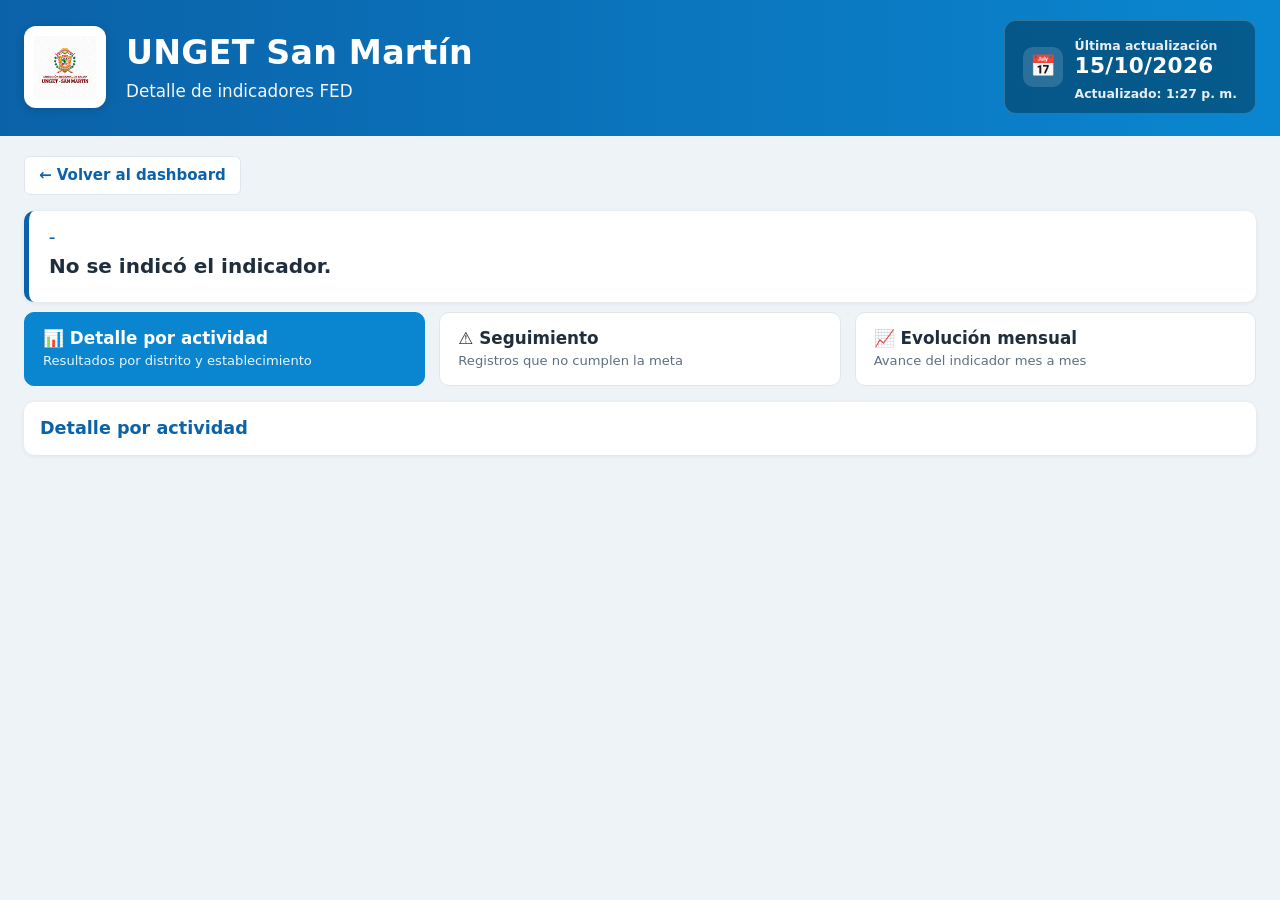
==== detalle.html @ 265273da "Initial commit" ====
<!DOCTYPE html>
<html lang="es">
<head>
<meta charset="utf-8">
<meta name="viewport" content="width=device-width, initial-scale=1, viewport-fit=cover">
<title>Detalle del indicador · UNGET San Martín</title>
<link rel="stylesheet" href="estilos.css?v=12">
</head>
<body>
<header>
  <div class="hwrap">
    <div class="logo"><img src="logo-unget.jpg" alt="UNGET San Martín"></div>
    <div>
      <h1>UNGET San Martín</h1>
      <p>Detalle de indicadores FED</p>
    </div>
  </div>
</header>

<main>
  <a class="volver" id="volver" href="index.html">← Volver al dashboard</a>

  <section class="cab-ind">
    <small id="dCodigo">–</small>
    <h2 id="dNombre">Cargando…</h2>
    <p id="dResumen"></p>
  </section>
  <p class="filtro-activo" id="dFiltro"></p>

  <div class="tabs" role="tablist">
    <button class="tab" role="tab" id="tab-actividad" aria-selected="true" data-tab="actividad">
      <b>📊 Detalle por actividad</b><span>Resultados por distrito y establecimiento</span></button>
    <button class="tab" role="tab" id="tab-seguimiento" aria-selected="false" data-tab="seguimiento">
      <b>⚠️ Seguimiento</b><span>Registros que no cumplen la meta</span></button>
    <button class="tab" role="tab" id="tab-evolucion" aria-selected="false" data-tab="evolucion">
      <b>📈 Evolución mensual</b><span>Avance del indicador mes a mes</span></button>
  </div>

  <section class="tabla-card" role="tabpanel">
    <div class="cab"><h2 id="tTitulo">Detalle por actividad</h2><span class="contador" id="tContador"></span></div>
    <div class="scroll" id="tCont"></div>
  </section>
</main>

<script src="comun.js?v=12"></script>
<script>
const q = new URLSearchParams(location.search);
const COD = q.get("indicador");
const F = {periodo:q.get("periodo"), ubigeo:q.get("ubigeo"), microred:q.get("microred")};
let pestaña = "actividad", base = [];

/* ---------- Reporte nominal (solo en tu PC) ----------
   exportar_nominal.ps1 deja privado/<CODIGO>_nominal.csv (cumplen y no cumplen).
   Esa carpeta no se sube a GitHub, así que en la web publicada
   los botones de descarga no aparecen. */
const ES_LOCAL = /^(localhost|127\.0\.0\.1|\[::1\])$/.test(location.hostname);
let NOM = null, NC = {};
let LISTAS = [];                       // personas por fila de la tabla actual
const normal = t => String(t ?? "").normalize("NFD").replace(/[\u0300-\u036f]/g, "").toUpperCase().trim();
const colDe = (cols, ...res) => { for (const re of res){ const c = cols.find(x => re.test(x)); if (c) return c; } return null; };

async function cargarNominal(){
  if (!ES_LOCAL) return;
  try{
    let r = await fetch(`privado/${encodeURIComponent(COD)}_nominal.csv`, {cache:"no-store"});
    if (!r.ok) r = await fetch(`privado/${encodeURIComponent(COD)}_no_cumplen.csv`, {cache:"no-store"});
    if (!r.ok) return;
    NOM = parseCSV(await r.text(), true);
    if (!NOM.length){ NOM = null; return; }
    const cols = Object.keys(NOM[0]);
    NC = {
      ubi:  colDe(cols, /^ubigeo$/i, /ubigeo/i),
      dist: colDe(cols, /^distrito$/i, /distrito/i),
      per:  colDe(cols, /^(periodo|mes|anio_mes|aniomes)$/i, /fecha_parto/i, /^fecha/i),
      doc:  cols.filter(c => /doc|dni/i.test(c)),
      cond: colDe(cols, /^condicion$/i, /condicion/i)
    };
    // Columna con el código del establecimiento (para indicadores por EESS)
    const ren = new Set(DATOS.filter(r => r.codigo === COD && r.renaes).map(r => +r.renaes));
    NC.eess = ren.size ? cols.filter(c => /renaes|eess|establec|codigo_unico|cod_local|co_local/i.test(c))
                              .find(c => NOM.some(p => ren.has(+p[c]))) || null : null;
  } catch(_){ NOM = null; }
}
function mesDe(v){
  v = String(v ?? "").trim();
  let m;
  if ((m = /^(\d{4})-(\d{2})/.exec(v))) return `${m[1]}-${m[2]}`;
  if ((m = /^(\d{4})(\d{2})$/.exec(v))) return `${m[1]}-${m[2]}`;
  if ((m = /^(\d{1,2})\/(\d{1,2})\/(\d{4})/.exec(v))) return `${m[3]}-${m[2].padStart(2,"0")}`;
  if ((m = /^(\d{1,2})$/.exec(v))) return "MES-" + m[1].padStart(2, "0");
  return null;
}
function personasDe(r){
  if (!NOM) return [];
  const nomDistrito = normal(String(r.distrito).replace(/^\d+\s*/, ""));
  return NOM.filter(p => {
    let okD = true;
    if (r.renaes && NC.eess) okD = +p[NC.eess] === +r.renaes;      // indicador por establecimiento
    else if (NC.ubi) okD = String(p[NC.ubi]).trim().startsWith(r.ubigeo);
    else if (NC.dist){ const v = normal(p[NC.dist]); okD = v.startsWith(r.ubigeo) || (nomDistrito && v.includes(nomDistrito)); }
    if (!okD) return false;
    if (!NC.per) return true;
    const m = mesDe(p[NC.per]);
    if (!m) return true;
    return m.startsWith("MES-") ? m.slice(4) === r.periodo.slice(5) : m === r.periodo;
  });
}
function descargar(personas, nombre){
  if (!personas.length){ alert("No hay personas para descargar en esta fila."); return; }
  if (NC.cond) personas = [...personas].sort((a, b) => (/^no/i.test(b[NC.cond]) ? 1 : 0) - (/^no/i.test(a[NC.cond]) ? 1 : 0));
  const cols = Object.keys(personas[0]);
  const celda = v => { v = String(v ?? ""); return /[;"\r\n]/.test(v) ? `"${v.replace(/"/g, '""')}"` : v; };
  const valor = (p, c) => NC.doc.includes(c) && p[c] ? `="${p[c]}"` : celda(p[c]);   // DNI como texto
  const texto = "\uFEFF" + [cols.map(celda).join(";"), ...personas.map(p => cols.map(c => valor(p, c)).join(";"))].join("\r\n");
  const a = document.createElement("a");
  a.href = URL.createObjectURL(new Blob([texto], {type:"text/csv;charset=utf-8"}));
  a.download = nombre.replace(/[^\w.-]+/g, "_") + ".csv";
  document.body.appendChild(a); a.click(); a.remove();
  setTimeout(() => URL.revokeObjectURL(a.href), 1000);
}
// Columna "Reporte" + botón "Descargar todos" para cualquier tabla de filas
function conReporte(rs, cab, fila, vacio){
  LISTAS = NOM ? rs.map(personasDe) : [];
  const todas = LISTAS.flat();
  const c = NOM ? [...cab, ["Reporte"]] : cab;
  const cuerpo = rs.map((r, i) => `<tr>${fila(r)}${NOM ? `<td>${btnRep(i, LISTAS[i].length, LISTAS[i])}</td>` : ""}</tr>`).join("")
    || `<tr><td colspan="${c.length}">${vacio}</td></tr>`;
  tCont.onclick = e => {
    const b = e.target.closest(".btn-rep"); if (!b) return;
    const filtroTxt = [F.periodo || "todos_meses", F.ubigeo || "", F.microred || ""].filter(Boolean).join("_");
    if (b.dataset.i === "todo") descargar(todas, `nominal_${COD}_${filtroTxt}`);
    else { const r = rs[+b.dataset.i]; descargar(LISTAS[+b.dataset.i], `nominal_${COD}_${nomDist(r)}${r.eess ? "_" + r.eess : ""}_${r.periodo}`); }
  };
  return (NOM ? `<div class="barra-rep"><span class="local">Solo en tu PC · no se publica</span>
      <button type="button" class="btn-rep todo" data-i="todo">⬇ Descargar todos (${fN(todas.length)})</button></div>` : "")
    + tabla(c, cuerpo);
}
const cuentaNo = l => NC.cond ? l.filter(p => /^no/i.test(p[NC.cond])).length : null;
const btnRep = (i, k, l) => `<button type="button" class="btn-rep" data-i="${i}" title="Descargar personas (cumplen y no cumplen)">⬇ ${fN(k)}${l && cuentaNo(l) != null ? ` · ✘${fN(cuentaNo(l))}` : ""}</button>`;
const enFiltro = r => r.codigo === COD &&
  (!F.ubigeo || r.ubigeo === F.ubigeo) && (!F.microred || r.mr === F.microred);
const enPeriodo = r => !F.periodo || r.periodo === F.periodo;
const orden = (a, b) => b.periodo.localeCompare(a.periodo) || a.distrito.localeCompare(b.distrito) || a.eess.localeCompare(b.eess);

function tabla(cab, filas){
  return `<table><thead><tr>${cab.map(([t, n]) => `<th${n ? ' class="n"' : ""}>${t}</th>`).join("")}</tr></thead><tbody>${filas}</tbody></table>`;
}

function render(){
  const ind = indDe(COD);
  document.querySelectorAll(".tab").forEach(t => t.setAttribute("aria-selected", t.dataset.tab === pestaña));
  let html = "", n = 0;

  if (pestaña === "actividad"){
    const rs = base.filter(enPeriodo).sort(orden); n = rs.length;
    tTitulo.textContent = "Detalle por actividad";
    html = conReporte(rs, [["Distrito"],["EESS"],["MicroRed"],["Periodo"],["Numerador",1],["Denominador",1],["% Cumplimiento",1],["Estado"],["Grano"]],
      r => `<td>${esc(nomDist(r))}</td><td>${esc(r.eess || "-")}</td><td>${esc(r.microred || "-")}</td>
        <td>${fPer(r.periodo)}</td><td class="n">${fN(r.n)}</td><td class="n">${fN(r.d)}</td><td class="n">${fP(avance(r))}</td>
        <td>${pill(estado(avance(r), ind))}</td><td>${r.eess ? "EESS" : "Distrito"}</td>`, "Sin registros.");
  }

  if (pestaña === "seguimiento"){
    const rs = base.filter(enPeriodo)
      .map(r => ({...r, e: estado(avance(r), ind)}))
      .filter(r => r.e === "nocumple" || r.e === "proceso")
      .sort((a, b) => (avance(a) ?? 0) - (avance(b) ?? 0) || orden(a, b));
    n = rs.length;
    tTitulo.textContent = "Seguimiento: registros que no cumplen";
    html = conReporte(rs, [["Distrito"],["Ubigeo"],["EESS"],["MicroRed"],["Periodo"],["Numerador",1],["Denominador",1],["% Cumplimiento",1],["Estado"]],
      r => `<td>${esc(nomDist(r))}</td><td>${esc(r.ubigeo)}</td><td>${esc(r.eess || "-")}</td><td>${esc(r.microred || "-")}</td>
        <td>${fPer(r.periodo)}</td><td class="n">${fN(r.n)}</td><td class="n">${fN(r.d)}</td><td class="n">${fP(avance(r))}</td>
        <td>${pill(r.e)}</td>`, "Todos los registros cumplen la meta.");
  }

  if (pestaña === "evolucion"){
    tCont.onclick = null;
    const per = [...new Set(base.map(r => r.periodo))].sort();
    n = per.length;
    tTitulo.textContent = "Evolución mensual";
    const hayMeta = ind.meta != null, desc = esDesc(ind);
    const textoMeta = hayMeta ? `${desc ? "≤ " : ""}${fP(ind.meta)}` : "sin meta";
    html = (hayMeta ? `<p style="padding:0 16px;margin:0 0 12px">Meta del indicador: <strong style="font-size:1.15rem">${textoMeta}</strong>. La línea negra de cada barra marca esa meta.</p>` : "")
      + tabla([["Periodo"],["Numerador",1],["Denominador",1],["% Cumplimiento",1],["Meta",1],["Meta en casos",1],[`Avance frente a la meta (${textoMeta})`],["Estado"]],
      per.map(p => {
        const s = sumar(base.filter(r => r.periodo === p)), e = estado(s.av, ind);
        const w = s.av == null ? 0 : Math.min(100, s.av);
        const metaCasos = hayMeta && s.d ? Math.ceil(ind.meta / 100 * s.d - 1e-9) : null;
        return `<tr${p === F.periodo ? ' style="font-weight:700"' : ""}><td>${fPer(p)}</td><td class="n">${fN(s.n)}</td><td class="n">${fN(s.d)}</td><td class="n">${fP(s.av)}</td>
          <td class="n">${hayMeta ? fP(ind.meta) : "—"}</td><td class="n">${metaCasos == null ? "—" : fN(metaCasos)}</td>
          <td style="min-width:180px"><div class="barra" style="position:relative;height:10px"><i style="width:${w}%;background:${ESTADOS[e].color}"></i>
          ${ind.meta != null ? `<span style="position:absolute;top:-4px;bottom:-4px;width:2px;background:var(--ink);left:${Math.min(100, ind.meta)}%"></span>` : ""}</div></td>
          <td>${pill(e)}</td></tr>`;
      }).join(""));
  }
  tContador.textContent = `${fN(n)} ${pestaña === "evolucion" ? "meses" : "registros"}`;
  tCont.innerHTML = html;
}

async function iniciar(){
  // El botón Volver conserva los filtros del dashboard
  const vuelta = new URLSearchParams();
  ["periodo","ubigeo","microred"].forEach(k => F[k] && vuelta.set(k, F[k]));
  volver.href = "index.html" + (vuelta.toString() ? "?" + vuelta : "");

  try { await cargarDatos(); }
  catch (e){ tCont.innerHTML = `<div class="error"><strong>No se pudieron cargar los datos.</strong> ${esc(e.message)}</div>`; return; }
  if (!COD){ dNombre.textContent = "No se indicó el indicador."; return; }

  const ind = indDe(COD);
  base = DATOS.filter(enFiltro);
  dCodigo.textContent = COD;
  dNombre.textContent = ind.nombre;
  document.title = `${COD} · Detalle del indicador`;
  const s = sumar(base.filter(enPeriodo));
  dResumen.innerHTML = `${fN(s.n)} de ${fN(s.d)} · ${fP(s.av)} ${pill(estado(s.av, ind))}` +
    (ind.meta != null ? ` · Meta ${esDesc(ind) ? "≤ " : ""}${fP(ind.meta)}` : "");
  const partes = [F.periodo ? fPer(F.periodo) : "Todos los periodos"];
  if (F.ubigeo){ const r = DATOS.find(x => x.ubigeo === F.ubigeo); partes.push(`Distrito ${r ? nomDist(r) : F.ubigeo}`); }
  if (F.microred) partes.push(`MicroRed ${F.microred}`);
  dFiltro.textContent = "Filtro: " + partes.join(" · ");

  await cargarNominal();
  document.querySelector(".tabs").addEventListener("click", e => {
    const t = e.target.closest(".tab"); if (t){ pestaña = t.dataset.tab; render(); }
  });
  render();
}
iniciar();
</script>
</body>
</html>
---- estilos.css ----
:root{
  --azul:#0b62a8; --azul2:#0a86d0; --navy:#1b3e6f; --bg:#eef3f8; --card:#fff;
  --ink:#1f2d3d; --muted:#5f6f82; --line:#dfe6ee; --zebra:#f6f9fc;
  --ok:#1f9d55; --mid:#d99a00; --bad:#d64532; --none:#9aa6b2;
  color-scheme:light;
}
*{box-sizing:border-box}
html,body{margin:0}
body{background:var(--bg); color:var(--ink); font-family:"Segoe UI",system-ui,-apple-system,Roboto,Arial,sans-serif; font-size:15px; line-height:1.4; font-variant-numeric:tabular-nums}
header{background:linear-gradient(90deg,var(--azul),var(--azul2)); color:#fff; padding:calc(20px + env(safe-area-inset-top,0px)) 24px 22px}
.hwrap{max-width:1500px; margin:0 auto; display:flex; gap:20px; align-items:center}
.logo{width:82px; height:82px; background:#fff; border-radius:12px; display:grid; place-items:center; flex:none; box-shadow:0 2px 8px rgba(0,0,0,.15)}
.logo img{width:62px; height:62px; object-fit:contain}
header h1{margin:0; font-size:clamp(1.4rem,2.6vw,2.2rem); font-weight:800; letter-spacing:.2px}
header p{margin:4px 0 0; font-size:1.05rem; opacity:.95}
header small{display:block; margin-top:6px; opacity:.75; font-size:.8rem}
main{max-width:1500px; margin:0 auto; padding:20px 24px 40px}

.kpis{display:grid; grid-template-columns:repeat(auto-fit,minmax(170px,1fr)); gap:16px; margin-bottom:18px}
.kpi{background:var(--card); border-radius:10px; border-top:4px solid var(--azul); padding:16px 18px; box-shadow:0 1px 4px rgba(20,40,70,.08)}
.kpi span{display:block; font-size:.8rem; font-weight:700; color:var(--muted); letter-spacing:.3px}
.kpi b{display:block; font-size:1.9rem; margin-top:4px}
.kpi.ok{border-top-color:var(--ok)} .kpi.mid{border-top-color:var(--mid)} .kpi.bad{border-top-color:var(--bad)}

.filtros{display:grid; grid-template-columns:repeat(3,1fr); gap:16px; margin-bottom:18px}
.panel{background:var(--card); border-radius:10px; border-left:4px solid var(--azul); padding:14px 16px; box-shadow:0 1px 4px rgba(20,40,70,.08)}
.panel h2{margin:0 0 10px; font-size:1.05rem}
.lista{max-height:220px; overflow:auto; border:1px solid var(--line); border-radius:6px; padding:6px 10px}
.lista label{display:flex; gap:8px; align-items:center; padding:4px 0; cursor:pointer}
select{width:100%; font:inherit; padding:10px; border:1px solid var(--line); border-radius:6px; background:#fff; color:var(--ink)}
input:focus-visible,select:focus-visible,tr[tabindex]:focus-visible{outline:3px solid var(--azul2); outline-offset:2px}

.grid2{display:grid; grid-template-columns:minmax(0,2.3fr) minmax(0,1fr); gap:16px; align-items:start}
.tabla-card{background:var(--card); border-radius:10px; box-shadow:0 1px 4px rgba(20,40,70,.08); overflow:hidden}
.tabla-card h2{margin:0; padding:14px 16px; font-size:1.1rem}
.scroll{overflow:auto; max-height:640px}
table{border-collapse:collapse; width:100%; font-size:.86rem}
thead th{position:sticky; top:0; background:var(--navy); color:#fff; text-align:left; padding:10px 8px; font-weight:600; z-index:1}
td{padding:9px 8px; border-bottom:1px solid var(--line); vertical-align:middle}
tbody tr:nth-child(even) td{background:var(--zebra)}
td.n,th.n{text-align:right}
.cod{display:inline-block; background:var(--azul); color:#fff; font-weight:700; border-radius:6px; padding:5px 8px; font-size:.8rem; white-space:nowrap}
.pill{display:inline-block; color:#fff; border-radius:4px; padding:3px 8px; font-size:.78rem; font-weight:700; white-space:nowrap}
.meta{display:block; color:var(--muted); font-size:.75rem}
tr.ind{cursor:pointer}
tr.ind:hover td{background:#e7f1fb}
tr.det td{background:#f9fbfd !important; padding:8px 16px 14px}
tr.det table{font-size:.82rem}
tr.det th{position:static; background:#e6edf5; color:var(--ink)}
.barra{height:8px; background:#e6edf5; border-radius:4px; min-width:50px}
.barra i{display:block; height:100%; border-radius:4px; background:var(--azul2)}
.aviso{background:#fff7e0; border-left:4px solid var(--mid); padding:10px 14px; margin-bottom:16px; border-radius:6px}
.error{background:#fff; border-left:4px solid var(--bad); padding:14px; border-radius:6px}
footer{margin-top:18px; color:var(--muted); font-size:.82rem}

@media (max-width:1100px){ .grid2{grid-template-columns:1fr} }
@media (max-width:760px){
  .filtros{grid-template-columns:1fr}
  header{padding-left:16px; padding-right:16px} main{padding:16px}
  .logo{width:60px;height:60px} .logo img{width:46px;height:46px}
  .col-grano{display:none}
}

/* ---- Detalle ---- */
.volver{display:inline-block; background:#fff; border:1px solid var(--line); border-radius:6px; padding:8px 14px; color:var(--azul); font-weight:700; text-decoration:none; margin-bottom:16px}
.volver:hover{background:#e7f1fb}
.cab-ind{background:#fff; border-left:5px solid var(--azul); border-radius:10px; padding:16px 20px; margin-bottom:16px; box-shadow:0 1px 4px rgba(20,40,70,.08)}
.cab-ind small{color:var(--azul); font-weight:800}
.cab-ind h2{margin:4px 0 6px; font-size:1.25rem}
.cab-ind p{margin:0; color:var(--muted); font-size:.9rem}
.tabs{display:grid; grid-template-columns:repeat(auto-fit,minmax(240px,1fr)); gap:14px; margin-bottom:16px}
.tab{all:unset; box-sizing:border-box; cursor:pointer; background:#fff; border:1px solid var(--line); border-radius:10px; padding:14px 18px}
.tab b{display:block; font-size:1.05rem}
.tab span{font-size:.82rem; color:var(--muted)}
.tab[aria-selected="true"]{background:var(--azul2); border-color:var(--azul2); color:#fff}
.tab[aria-selected="true"] span{color:#e8f4fd}
.tab:focus-visible{outline:3px solid var(--navy); outline-offset:2px}
.tabla-card .cab{display:flex; justify-content:space-between; align-items:center; padding:14px 16px; gap:12px; flex-wrap:wrap}
.tabla-card .cab h2{padding:0; color:var(--azul)}
.contador{color:var(--muted); font-size:.85rem}
.filtro-activo{font-size:.85rem; color:var(--muted); margin:-6px 0 14px}

/* ---- Vista nominal local ---- */
.fil-nom{display:grid; grid-template-columns:repeat(auto-fit,minmax(180px,1fr)); gap:12px; padding:0 16px 14px; border-bottom:1px solid var(--line)}
.fil-nom label{display:flex; flex-direction:column; gap:4px; font-size:.75rem; font-weight:700; color:var(--muted); letter-spacing:.3px}
.fil-nom input{font:inherit; padding:10px; border:1px solid var(--line); border-radius:6px}
.local{display:inline-block; background:#fdecea; color:#a3261a; border-radius:4px; padding:2px 8px; font-size:.75rem; font-weight:700; margin-left:8px}
.si{color:var(--ok); font-weight:800} .no{color:var(--bad); font-weight:800}
.tab[hidden]{display:none}
.descargar{font:inherit; font-weight:700; padding:10px 12px; border:0; border-radius:6px; background:var(--bad); color:#fff; cursor:pointer}
.descargar:hover{filter:brightness(1.08)}
.descargar:focus-visible{outline:3px solid var(--navy); outline-offset:2px}

/* ---- Última actualización ---- */
.ultima{margin-left:auto; display:flex; gap:12px; align-items:center; background:rgba(0,40,60,.45); border:1px solid rgba(255,255,255,.18); border-radius:12px; padding:10px 18px; color:#fff; flex:none}
.ultima .cal{display:grid; place-items:center; width:40px; height:40px; border-radius:10px; background:rgba(255,255,255,.15); font-size:1.3rem}
.ultima small{display:block; font-size:.78rem; opacity:.9; font-weight:600}
.ultima b{display:block; font-size:1.35rem; line-height:1.15; letter-spacing:.3px}
@media (max-width:760px){ .hwrap{flex-wrap:wrap} .ultima{margin-left:0} }

/* ---- Descarga de reporte nominal (solo local) ---- */
.btn-rep{font:inherit; font-size:.78rem; font-weight:700; padding:4px 10px; border:0; border-radius:4px; background:var(--navy); color:#fff; cursor:pointer; white-space:nowrap}
.btn-rep:hover{background:var(--azul2)}
.btn-rep:focus-visible{outline:3px solid var(--azul2); outline-offset:2px}
.btn-rep.todo{background:var(--bad); font-size:.85rem; padding:8px 14px}
.barra-rep{display:flex; justify-content:space-between; align-items:center; gap:12px; padding:0 16px 12px; flex-wrap:wrap}
.local{display:inline-block; background:#fdecea; color:#a3261a; border-radius:4px; padding:2px 8px; font-size:.75rem; font-weight:700}
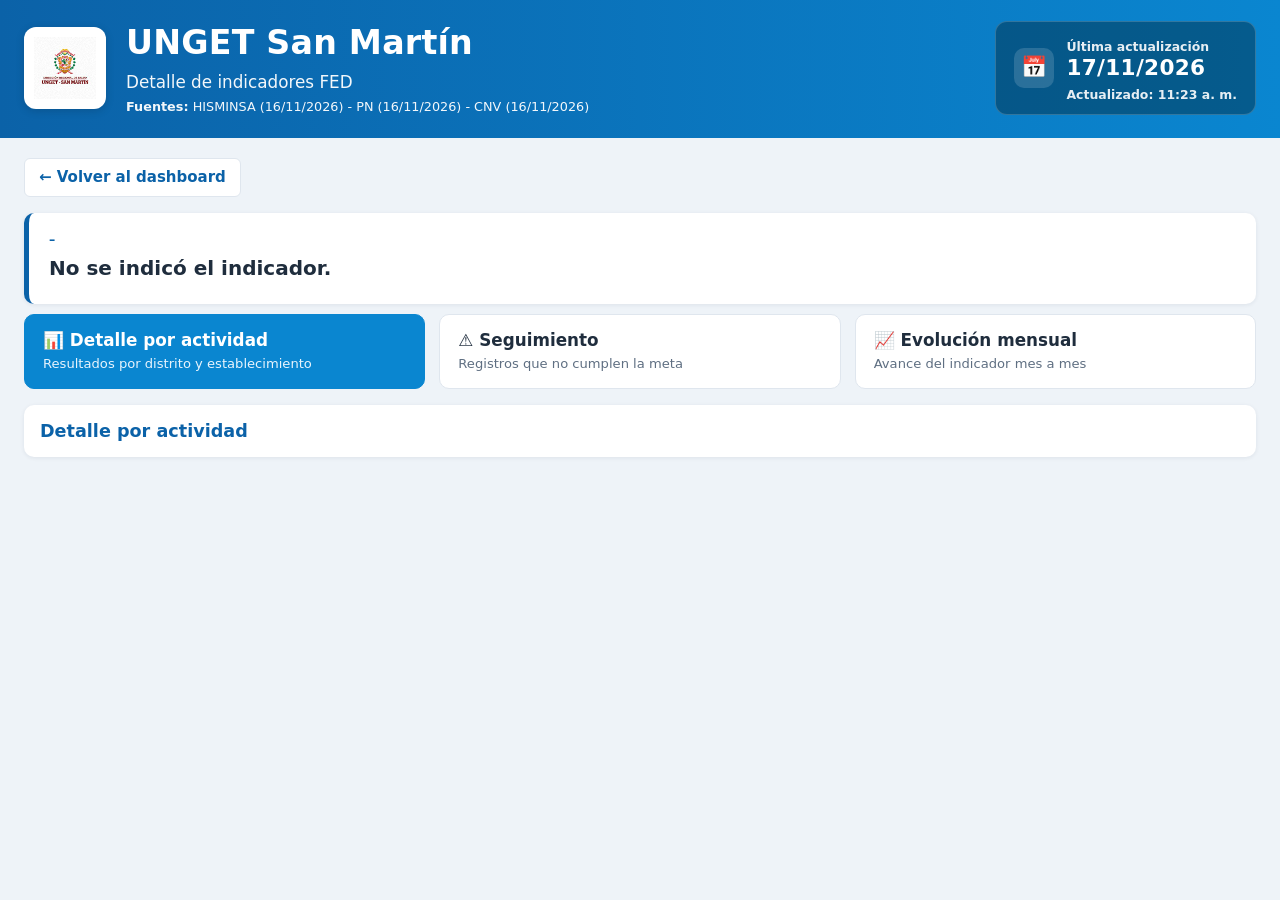
==== commit b8f71da5: "actualizacion" ====
--- a/detalle.html
+++ b/detalle.html
@@ -4,7 +4,7 @@
 <meta charset="utf-8">
 <meta name="viewport" content="width=device-width, initial-scale=1, viewport-fit=cover">
 <title>Detalle del indicador · UNGET San Martín</title>
-<link rel="stylesheet" href="estilos.css?v=12">
+<link rel="stylesheet" href="estilos.css?v=13">
 </head>
 <body>
 <header>
@@ -42,7 +42,7 @@
   </section>
 </main>
 
-<script src="comun.js?v=12"></script>
+<script src="comun.js?v=16"></script>
 <script>
 const q = new URLSearchParams(location.search);
 const COD = q.get("indicador");
@@ -55,6 +55,7 @@
    los botones de descarga no aparecen. */
 const ES_LOCAL = /^(localhost|127\.0\.0\.1|\[::1\])$/.test(location.hostname);
 let NOM = null, NC = {};
+const ORDEN = new Map();
 let LISTAS = [];                       // personas por fila de la tabla actual
 const normal = t => String(t ?? "").normalize("NFD").replace(/[\u0300-\u036f]/g, "").toUpperCase().trim();
 const colDe = (cols, ...res) => { for (const re of res){ const c = cols.find(x => re.test(x)); if (c) return c; } return null; };
@@ -67,6 +68,9 @@
     if (!r.ok) return;
     NOM = parseCSV(await r.text(), true);
     if (!NOM.length){ NOM = null; return; }
+    // El archivo ya viene con DNI como ="..." (formato Excel): se guarda el valor limpio
+    for (const p of NOM) for (const k in p){ const m = /^="?([^"]*)"?$/.exec(p[k]); if (m) p[k] = m[1]; }
+    NOM.forEach((p, i) => ORDEN.set(p, i));      // para descargar en el mismo orden del archivo
     const cols = Object.keys(NOM[0]);
     NC = {
       ubi:  colDe(cols, /^ubigeo$/i, /ubigeo/i),
@@ -105,11 +109,95 @@
     return m.startsWith("MES-") ? m.slice(4) === r.periodo.slice(5) : m === r.periodo;
   });
 }
+/* ---------- "Qué pide el indicador" y "Por qué no cumple" ----------
+   Se arma solo con las columnas de criterios del reporte nominal:
+   columnas numerador_X (o num_X, cumple_X) con valores 0/1 o SI/NO.
+   Si hay columnas "resumen" (sin fecha_ propia) y columnas de detalle
+   (con su fecha_), se usan las de detalle para explicar el motivo.
+   Si en datos/indicadores_meta.json el indicador tiene "requisito",
+   ese texto se usa como "Qué pide el indicador". */
+const ETIQ = {examenes1trim:"Exámenes del 1er trimestre", apn:"Atenciones prenatales", sulfato:"Sulfato ferroso",
+  dosaje_hb:"Dosaje de Hb", tamizaje_sifilis:"Tamizaje de sífilis", tamizaje_vih:"Tamizaje de VIH",
+  tamizaje_bacteriuria:"Tamizaje de bacteriuria", perfil_obstetrico:"Perfil obstétrico"};
+const ORD = n => ["", "1er", "2do", "3er", "4to", "5to", "6to"][n] || n + "°";
+function etiqueta(c){
+  let s = c.replace(/^(numerador|num|cumple|flag)_/i, "");
+  const k = s.toLowerCase();
+  if (ETIQ[k]) return ETIQ[k];
+  let m;
+  if ((m = /^(\d)trim_(\d)apn$/i.exec(s))) return `${ORD(+m[2])} APN del ${ORD(+m[1])} trimestre`;
+  if ((m = /^(sulfato|sultafo)_?(\d+)$/i.exec(s))) return `Sulfato ferroso (entrega ${m[2]})`;
+  s = s.replace(/_/g, " ").replace(/([a-záéíóú])(\d)/gi, "$1 $2").replace(/(\d)([a-z])/gi, "$1 $2").trim();
+  return s.charAt(0).toUpperCase() + s.slice(1);
+}
+const firma = t => t.toLowerCase().replace(/[^a-z0-9]/g, "").split("").sort().join("");
+const esNo = v => /^(0|no|n|false|no cumple)$/i.test(String(v ?? "").trim());
+const esSiNo = v => /^(0|1|si|sí|no|s|n|true|false)$/i.test(String(v ?? "").trim());
+function criterios(personas){
+  const cols = Object.keys(personas[0]);
+  const cand = cols.filter(c => /^(numerador|num|cumple|flag)_./i.test(c) &&
+    personas.every(p => !String(p[c] ?? "").trim() || esSiNo(p[c])));
+  const fechas = new Set(cols.filter(c => /^fecha_/i.test(c)).map(c => firma(c.slice(6))));
+  const detalle = cand.filter(c => fechas.has(firma(c.replace(/^(numerador|num|cumple|flag)_/i, ""))));
+  return detalle.length ? detalle : cand;
+}
+// "Sulfato ferroso (entrega 2); ... (entrega 5)" -> "Sulfato ferroso (entregas 2, 3, 4, 5)"
+function juntar(etqs){
+  const out = [], grupos = new Map();
+  for (const e of etqs){
+    const m = /^(.*) \(entrega (\d+)\)$/.exec(e);
+    if (!m){ out.push(e); continue; }
+    if (!grupos.has(m[1])){ grupos.set(m[1], []); out.push({g:m[1]}); }
+    grupos.get(m[1]).push(m[2]);
+  }
+  return out.map(x => typeof x === "string" ? x :
+    `${x.g} (${grupos.get(x.g).length > 1 ? "entregas " + grupos.get(x.g).join(", ") : "entrega " + grupos.get(x.g)[0]})`).join("; ");
+}
+const denCero = p => String(p.denominador ?? "").trim() === "0";
+const cumpleP = p => NC.cond ? !/^no/i.test(p[NC.cond]) : String(p.numerador ?? "").trim() === "1";
+function conMotivo(personas){
+  // motivos_nominal.py ya dejó las columnas en el archivo: se usan tal cual (mismo reporte)
+  if (personas.length && "Qué pide el indicador" in personas[0]) return personas;
+  const ind = indDe(COD), R = (typeof REGLAS !== "undefined" && REGLAS[COD]) || null;
+  const lista = pares => juntar(pares.map(x => x[1]));
+  let pide, req;
+  if (R){
+    req = p => {
+      if (!R.etapas) return R.criterios || [];
+      const k = parseInt(String(p[R.etapa] ?? ""), 10) || R.etapas.length;
+      return R.etapas.slice(0, k).flat();
+    };
+    pide = R.pide || ind.nombre;
+  } else {
+    const crit = criterios(personas).map(c => [c, etiqueta(c)]);
+    req = () => crit;
+    pide = ind.requisito || (crit.length ? "Debe tener: " + lista(crit) : ind.nombre);
+  }
+  if (ind.requisito) pide = ind.requisito;
+  return personas.map(p => {
+    let motivo = "";
+    if (denCero(p)){
+      const f = (R && R.fuera || []).find(([c, , v]) => v == null ? esNo(p[c]) : String(p[c] ?? "").trim() === v);
+      motivo = "No entra al indicador (no es parte del denominador)" + (f ? ": " + f[1] : "");
+    } else if (!cumpleP(p)){
+      const especial = R && R.motivo ? R.motivo(p) : null;
+      const falta = req(p).filter(([c]) => c in p && esNo(p[c]));
+      motivo = especial || (falta.length ? "Falta: " + lista(falta) : "No cumple (revisar fechas o plazos del indicador)");
+    }
+    // las dos columnas van justo después de Condicion
+    const o = {}; let puesto = false;
+    for (const k of Object.keys(p)){ o[k] = p[k]; if (k === NC.cond){ o["Qué pide el indicador"] = pide; o["Por qué no cumple"] = motivo; puesto = true; } }
+    if (!puesto){ o["Qué pide el indicador"] = pide; o["Por qué no cumple"] = motivo; }
+    return o;
+  });
+}
+
 function descargar(personas, nombre){
   if (!personas.length){ alert("No hay personas para descargar en esta fila."); return; }
-  if (NC.cond) personas = [...personas].sort((a, b) => (/^no/i.test(b[NC.cond]) ? 1 : 0) - (/^no/i.test(a[NC.cond]) ? 1 : 0));
+  const grupo = p => denCero(p) ? 2 : cumpleP(p) ? 1 : 0;   // no cumple, cumple, fuera del indicador
+  personas = conMotivo([...personas].sort((a, b) => grupo(a) - grupo(b) || (ORDEN.get(a) ?? 0) - (ORDEN.get(b) ?? 0)));
   const cols = Object.keys(personas[0]);
-  const celda = v => { v = String(v ?? ""); return /[;"\r\n]/.test(v) ? `"${v.replace(/"/g, '""')}"` : v; };
+  const celda = v => { v = String(v ?? ""); return /[;,"\r\n]/.test(v) ? `"${v.replace(/"/g, '""')}"` : v; };
   const valor = (p, c) => NC.doc.includes(c) && p[c] ? `="${p[c]}"` : celda(p[c]);   // DNI como texto
   const texto = "\uFEFF" + [cols.map(celda).join(";"), ...personas.map(p => cols.map(c => valor(p, c)).join(";"))].join("\r\n");
   const a = document.createElement("a");
@@ -135,7 +223,7 @@
       <button type="button" class="btn-rep todo" data-i="todo">⬇ Descargar todos (${fN(todas.length)})</button></div>` : "")
     + tabla(c, cuerpo);
 }
-const cuentaNo = l => NC.cond ? l.filter(p => /^no/i.test(p[NC.cond])).length : null;
+const cuentaNo = l => NC.cond ? l.filter(p => !denCero(p) && /^no/i.test(p[NC.cond])).length : null;   // sin contar los que no entran al denominador
 const btnRep = (i, k, l) => `<button type="button" class="btn-rep" data-i="${i}" title="Descargar personas (cumplen y no cumplen)">⬇ ${fN(k)}${l && cuentaNo(l) != null ? ` · ✘${fN(cuentaNo(l))}` : ""}</button>`;
 const enFiltro = r => r.codigo === COD &&
   (!F.ubigeo || r.ubigeo === F.ubigeo) && (!F.microred || r.mr === F.microred);
--- a/estilos.css
+++ b/estilos.css
@@ -14,6 +14,9 @@
 header h1{margin:0; font-size:clamp(1.4rem,2.6vw,2.2rem); font-weight:800; letter-spacing:.2px}
 header p{margin:4px 0 0; font-size:1.05rem; opacity:.95}
 header small{display:block; margin-top:6px; opacity:.75; font-size:.8rem}
+header small.fuentes{opacity:.95; margin-top:4px}
+header small.fuentes b{font-weight:700}
+header small.fuentes span{white-space:nowrap}
 main{max-width:1500px; margin:0 auto; padding:20px 24px 40px}
 
 .kpis{display:grid; grid-template-columns:repeat(auto-fit,minmax(170px,1fr)); gap:16px; margin-bottom:18px}
